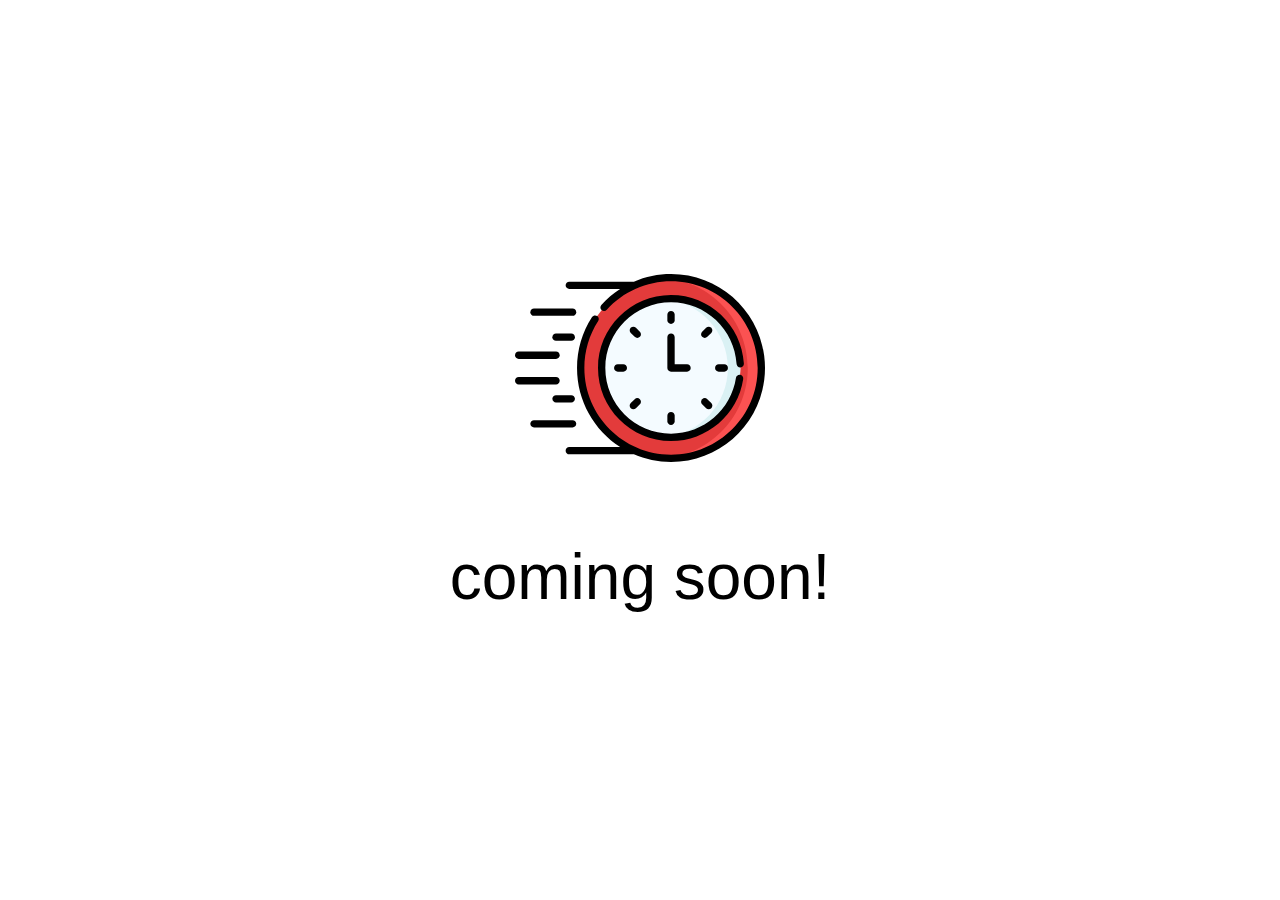
==== index.html @ c69cab12 "Create index.html" ====
<!DOCTYPE html>
<html lang="en">
<head>
    <meta charset="UTF-8">
    <meta name="viewport" content="width=device-width, initial-scale=1.0">
    <title>Coming soon!</title>
    <style>
        html,
        body {
            width: 100%;
            height: 100%;
        }

        html {
            display: table;
            font-family: Lato, "Segoe UI", Avenir, Ubuntu, Tahoma, Verdana, Helvetica, sans-serif;
        }

        body {
            display: table-cell;
            vertical-align: middle;
            text-align: center;
        }

        h1 {
            font-size: 4em;
            font-weight: normal;
            text-transform: lowercase;
        }

        svg {
            width: 250px;
            height: 250px;
        }
    </style>
</head>
<body>
    <!-- Customize Icon Color -->
    <!-- https://www.flaticon.com/free-icon/fast-time_2972562?term=clock&page=1&position=27# -->
    <?xml version="1.0"?>
    <svg xmlns="http://www.w3.org/2000/svg" id="coming_soon" enable-background="new 0 0 512 512" height="512px" viewBox="0 0 512 512" width="512px">
        <g>
            <g>
                <circle cx="319.528" cy="256" fill="#95d6a4" r="184.972" data-original="#95D6A4" class="active-path" style="fill:#E33B3B" data-old_color="#95d6a4" />
                <path d="m319.528 71.029c-4.682 0-9.322.178-13.917.52 95.656 7.115 171.055 86.976 171.055 184.451s-75.399 177.336-171.055 184.452c4.595.342 9.235.52 13.917.52 102.157-.001 184.972-82.815 184.972-184.972s-82.815-184.971-184.972-184.971z" fill="#78c2a4" data-original="#78C2A4" class="" style="fill:#FB5252" data-old_color="#78c2a4" />
                <circle cx="319.528" cy="256" fill="#f4fbff" r="142.033" data-original="#F4FBFF" class="" style="fill:#F4FBFF" />
                <path d="m319.528 113.967c-4.321 0-8.594.204-12.817.582 72.435 6.48 129.215 67.33 129.215 141.451s-56.78 134.97-129.215 141.451c4.223.377 8.496.582 12.817.582 78.443 0 142.033-63.59 142.033-142.032 0-78.444-63.59-142.034-142.033-142.034z" fill="#daf1f4" data-original="#DAF1F4" class="" />
                <g>
                    <path d="m38.872 149.21h79.098c4.142 0 7.5-3.357 7.5-7.5s-3.358-7.5-7.5-7.5h-79.098c-4.142 0-7.5 3.357-7.5 7.5s3.357 7.5 7.5 7.5z" data-original="#000000" class="" style="fill:#000000" />
                    <path d="m115.258 185.317h-31.246c-4.142 0-7.5 3.357-7.5 7.5s3.358 7.5 7.5 7.5h31.246c4.142 0 7.5-3.357 7.5-7.5s-3.358-7.5-7.5-7.5z" data-original="#000000" class="" style="fill:#000000" />
                    <path d="m7.5 237.327h76.512c4.142 0 7.5-3.357 7.5-7.5s-3.358-7.5-7.5-7.5h-76.512c-4.142 0-7.5 3.357-7.5 7.5s3.358 7.5 7.5 7.5z" data-original="#000000" class="" style="fill:#000000" />
                    <path d="m125.47 370.289c0-4.143-3.358-7.5-7.5-7.5h-79.098c-4.142 0-7.5 3.357-7.5 7.5s3.358 7.5 7.5 7.5h79.098c4.142 0 7.5-3.357 7.5-7.5z" data-original="#000000" class="" style="fill:#000000" />
                    <path d="m115.258 311.683h-31.246c-4.142 0-7.5 3.357-7.5 7.5s3.358 7.5 7.5 7.5h31.246c4.142 0 7.5-3.357 7.5-7.5s-3.358-7.5-7.5-7.5z" data-original="#000000" class="" style="fill:#000000" />
                    <path d="m91.512 282.173c0-4.143-3.358-7.5-7.5-7.5h-76.512c-4.142 0-7.5 3.357-7.5 7.5s3.358 7.5 7.5 7.5h76.512c4.142 0 7.5-3.357 7.5-7.5z" data-original="#000000" class="" style="fill:#000000" />
                    <path d="m319.529 165.83c4.143 0 7.5-3.357 7.5-7.5v-11.448c0-4.143-3.357-7.5-7.5-7.5s-7.5 3.357-7.5 7.5v11.448c0 4.143 3.357 7.5 7.5 7.5z" data-original="#000000" class="" style="fill:#000000" />
                    <path d="m401.99 173.538c-2.93-2.928-7.678-2.928-10.607 0l-8.095 8.095c-2.929 2.93-2.929 7.678 0 10.607 2.931 2.929 7.678 2.928 10.607 0l8.095-8.095c2.928-2.929 2.928-7.677 0-10.607z" data-original="#000000" class="" style="fill:#000000" />
                    <path d="m417.199 248.5c-4.143 0-7.5 3.357-7.5 7.5s3.357 7.5 7.5 7.5h11.447c4.143 0 7.5-3.357 7.5-7.5s-3.357-7.5-7.5-7.5z" data-original="#000000" class="" style="fill:#000000" />
                    <path d="m393.895 319.759c-2.93-2.928-7.678-2.928-10.607 0-2.929 2.93-2.929 7.678 0 10.607l8.095 8.095c2.931 2.929 7.678 2.928 10.607 0 2.929-2.93 2.929-7.678 0-10.607z" data-original="#000000" class="" style="fill:#000000" />
                    <path d="m312.029 353.67v11.447c0 4.143 3.357 7.5 7.5 7.5s7.5-3.357 7.5-7.5v-11.447c0-4.143-3.357-7.5-7.5-7.5s-7.5 3.358-7.5 7.5z" data-original="#000000" class="" style="fill:#000000" />
                    <path d="m245.162 319.759-8.095 8.095c-2.929 2.93-2.929 7.678 0 10.607 2.93 2.929 7.678 2.928 10.606 0l8.095-8.095c2.929-2.93 2.929-7.678 0-10.607-2.928-2.928-7.677-2.928-10.606 0z" data-original="#000000" class="" style="fill:#000000" />
                    <path d="m210.411 248.5c-4.142 0-7.5 3.357-7.5 7.5s3.358 7.5 7.5 7.5h11.448c4.142 0 7.5-3.357 7.5-7.5s-3.358-7.5-7.5-7.5z" data-original="#000000" class="" style="fill:#000000" />
                    <path d="m255.769 181.633-8.095-8.095c-2.929-2.928-7.678-2.928-10.606 0-2.929 2.93-2.929 7.678 0 10.607l8.095 8.095c2.93 2.929 7.678 2.928 10.606 0 2.929-2.929 2.929-7.677 0-10.607z" data-original="#000000" class="" style="fill:#000000" />
                    <path d="m359.859 256c0-4.143-3.357-7.5-7.5-7.5h-25.33v-55.684c0-4.143-3.357-7.5-7.5-7.5s-7.5 3.357-7.5 7.5v63.184c0 4.143 3.357 7.5 7.5 7.5h32.83c4.142 0 7.5-3.357 7.5-7.5z" data-original="#000000" class="" style="fill:#000000" />
                    <path d="m461.741 254.762c4.135-.251 7.283-3.806 7.032-7.94-4.771-78.703-70.327-140.354-149.245-140.354-82.452 0-149.532 67.08-149.532 149.533 0 82.452 67.08 149.532 149.532 149.532 73.869 0 136.9-54.122 147.865-127.157.615-4.096-2.207-7.915-6.304-8.53-4.086-.613-7.915 2.206-8.53 6.304-9.85 65.614-66.506 114.384-133.031 114.384-74.181 0-134.532-60.351-134.532-134.532s60.351-134.533 134.532-134.533c71.001 0 129.98 55.461 134.272 126.263.25 4.132 3.802 7.27 7.941 7.03z" data-original="#000000" class="" style="fill:#000000" />
                    <path d="m319.528 63.529c-26.381 0-52.228 5.473-76.018 15.708h-132.329c-4.142 0-7.5 3.357-7.5 7.5s3.358 7.5 7.5 7.5h104.113c-14.077 9.06-27.036 19.988-38.462 32.604-2.78 3.069-2.546 7.812.524 10.593 3.071 2.781 7.812 2.546 10.594-.524 33.602-37.102 81.561-58.381 131.578-58.381 97.858 0 177.472 79.613 177.472 177.471 0 97.857-79.613 177.471-177.472 177.471-97.858 0-177.471-79.613-177.471-177.471 0-34.268 9.789-67.528 28.307-96.186 2.248-3.479 1.25-8.121-2.229-10.369-3.479-2.247-8.121-1.251-10.37 2.229-20.09 31.088-30.708 67.163-30.708 104.326 0 67.766 35.206 127.458 88.285 161.763h-104.16c-4.142 0-7.5 3.357-7.5 7.5s3.358 7.5 7.5 7.5h132.225c23.36 10.099 49.097 15.708 76.122 15.708 106.128 0 192.471-86.342 192.471-192.471s-86.343-192.471-192.472-192.471z" data-original="#000000" class="" style="fill:#000000" />
                </g>
            </g>
        </g>
    </svg>
    <h1>Coming soon!</h1>
</body>
</html>
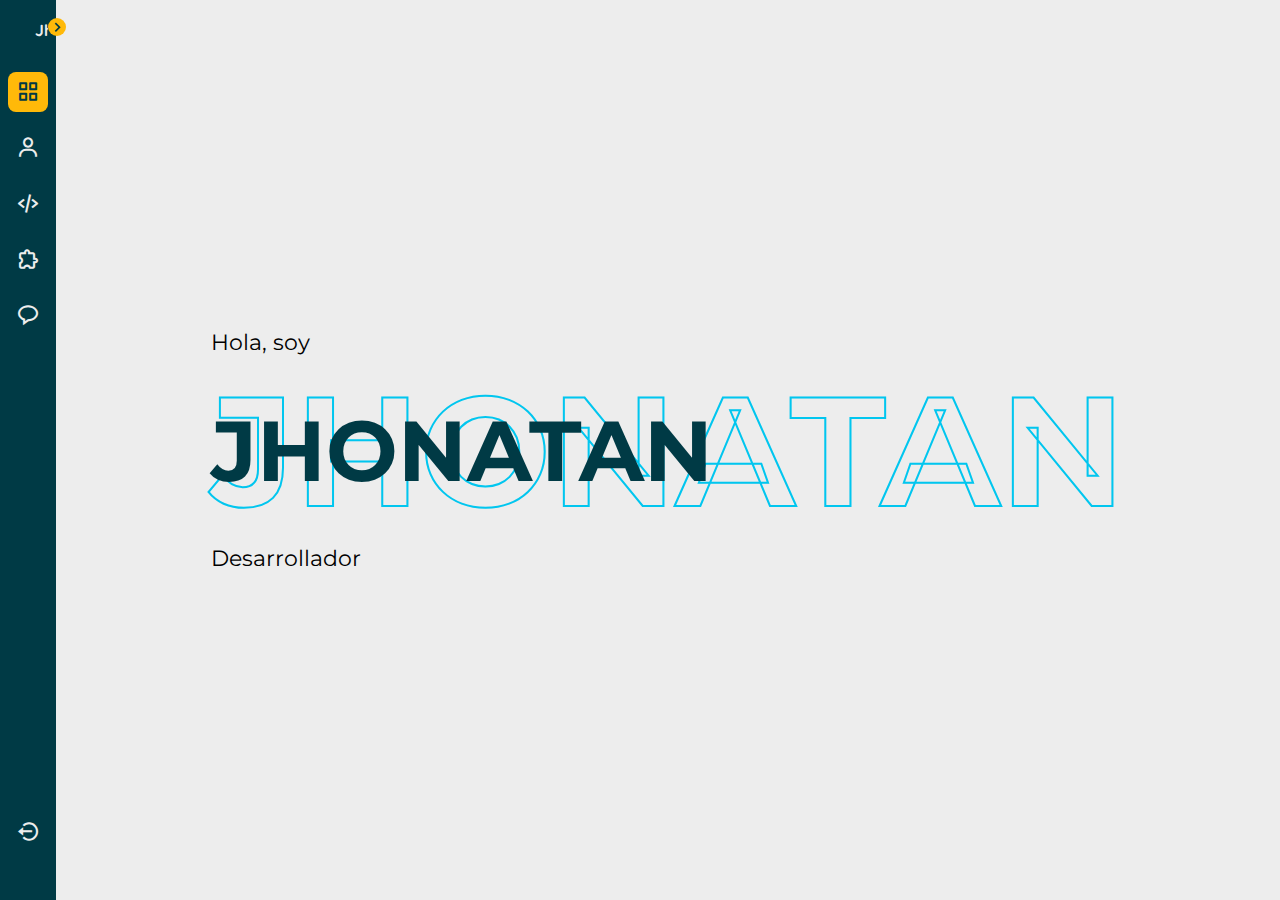
==== commit 081b0af5: "update responsive index" ====
--- a/index.html
+++ b/index.html
@@ -1,72 +1,77 @@
 <!DOCTYPE html>
-<html lang="en">
-<head>
-    <meta charset="UTF-8">
-    <meta name="viewport" content="width=device-width, initial-scale=1.0">
-    <title>Coming soon!</title>
-    <style>
-        html,
-        body {
-            width: 100%;
-            height: 100%;
-        }
+<html lang="es">
+    <head>
+        <meta charset="UTF-8">
+        <meta name="viewport" content="width=device-width, initial-scale=1.0">
+        <!-- STYLES CSS -->
+        <link rel="stylesheet" href="assets/css/styles.css">
+        <!-- BOX ICONS CSS-->
+        <link href='https://cdn.jsdelivr.net/npm/boxicons@2.0.5/css/boxicons.min.css' rel='stylesheet'>
+        <title>Jhonatan Gaviria</title>
+    </head>
+    <body id="body">
+        <div class="l-navbar" id="navbar">
+            <nav class="nav">
+                <div>
+                    <a href="#" class="nav__logo">
+                        <img src="assets/icons/j.png" alt="" class="nav__logo-icon">
+                        <span class="nav__logo-text">JhonatanG</span>
+                    </a>
+    
+                    <div class="nav__toggle" id="nav-toggle">
+                        <i class='bx bx-chevron-right'></i>
+                    </div>
+    
+                    <ul class="nav__list">
+                        <a href="#" class="nav__link active">
+                            <i class='bx bx-grid-alt nav__icon'></i>
+                            <span class="nav__text">Inicio</span>
+                        </a>
+                        <a href="#" class="nav__link">
+                            <i class='bx bx-user nav__icon' ></i>
+                            <span class="nav__text">Sobre</span>
+                        </a>
+                        <a href="#" class="nav__link">
+                            <i class='bx bx-code-alt nav__icon' ></i>
+                            <span class="nav__text">Habilidades</span>
+                        </a>
+                        <a href="#" class="nav__link">
+                            <i class='bx bx-extension nav__icon'></i>
+                            <span class="nav__text">Proyectos</span>
+                        </a>
+                        <a href="#" class="nav__link">
+                            <i class='bx bx-message-rounded nav__icon'></i>
+                            <span class="nav__text">Contacto</span>                
+                    </ul>
+                </div>
+                <a href="#" class="nav__link">           
+                    <i class='bx bx-log-out-circle nav__icon'></i>
+                    <span class="nav__text">Close</span>
+                </a>
+            </nav>
+        </div>
+        <div class="gridIndex">
+            <div class="texto1">
+                <h3 class="hola">Hola, soy</h3>
+            </div>
+            <div class="texto2">
+                <h1 class="textoSinFondo">JHONATAN</h1> 
+            </div>
+            <div class="texto4">
+                <h1 class="">JHONATAN</h1>
+            </div>
+            <div class="texto3">
+                <h3>Desarrollador</h3>
+            </div>
+            <div class="imgCartoonDiv">
+                <img src="assets/img/cartoon.png" alt="" class="imgCartoon">
+            </div>
+        </div>
+        
 
-        html {
-            display: table;
-            font-family: Lato, "Segoe UI", Avenir, Ubuntu, Tahoma, Verdana, Helvetica, sans-serif;
-        }
 
-        body {
-            display: table-cell;
-            vertical-align: middle;
-            text-align: center;
-        }
-
-        h1 {
-            font-size: 4em;
-            font-weight: normal;
-            text-transform: lowercase;
-        }
-
-        svg {
-            width: 250px;
-            height: 250px;
-        }
-    </style>
-</head>
-<body>
-    <!-- Customize Icon Color -->
-    <!-- https://www.flaticon.com/free-icon/fast-time_2972562?term=clock&page=1&position=27# -->
-    <?xml version="1.0"?>
-    <svg xmlns="http://www.w3.org/2000/svg" id="coming_soon" enable-background="new 0 0 512 512" height="512px" viewBox="0 0 512 512" width="512px">
-        <g>
-            <g>
-                <circle cx="319.528" cy="256" fill="#95d6a4" r="184.972" data-original="#95D6A4" class="active-path" style="fill:#E33B3B" data-old_color="#95d6a4" />
-                <path d="m319.528 71.029c-4.682 0-9.322.178-13.917.52 95.656 7.115 171.055 86.976 171.055 184.451s-75.399 177.336-171.055 184.452c4.595.342 9.235.52 13.917.52 102.157-.001 184.972-82.815 184.972-184.972s-82.815-184.971-184.972-184.971z" fill="#78c2a4" data-original="#78C2A4" class="" style="fill:#FB5252" data-old_color="#78c2a4" />
-                <circle cx="319.528" cy="256" fill="#f4fbff" r="142.033" data-original="#F4FBFF" class="" style="fill:#F4FBFF" />
-                <path d="m319.528 113.967c-4.321 0-8.594.204-12.817.582 72.435 6.48 129.215 67.33 129.215 141.451s-56.78 134.97-129.215 141.451c4.223.377 8.496.582 12.817.582 78.443 0 142.033-63.59 142.033-142.032 0-78.444-63.59-142.034-142.033-142.034z" fill="#daf1f4" data-original="#DAF1F4" class="" />
-                <g>
-                    <path d="m38.872 149.21h79.098c4.142 0 7.5-3.357 7.5-7.5s-3.358-7.5-7.5-7.5h-79.098c-4.142 0-7.5 3.357-7.5 7.5s3.357 7.5 7.5 7.5z" data-original="#000000" class="" style="fill:#000000" />
-                    <path d="m115.258 185.317h-31.246c-4.142 0-7.5 3.357-7.5 7.5s3.358 7.5 7.5 7.5h31.246c4.142 0 7.5-3.357 7.5-7.5s-3.358-7.5-7.5-7.5z" data-original="#000000" class="" style="fill:#000000" />
-                    <path d="m7.5 237.327h76.512c4.142 0 7.5-3.357 7.5-7.5s-3.358-7.5-7.5-7.5h-76.512c-4.142 0-7.5 3.357-7.5 7.5s3.358 7.5 7.5 7.5z" data-original="#000000" class="" style="fill:#000000" />
-                    <path d="m125.47 370.289c0-4.143-3.358-7.5-7.5-7.5h-79.098c-4.142 0-7.5 3.357-7.5 7.5s3.358 7.5 7.5 7.5h79.098c4.142 0 7.5-3.357 7.5-7.5z" data-original="#000000" class="" style="fill:#000000" />
-                    <path d="m115.258 311.683h-31.246c-4.142 0-7.5 3.357-7.5 7.5s3.358 7.5 7.5 7.5h31.246c4.142 0 7.5-3.357 7.5-7.5s-3.358-7.5-7.5-7.5z" data-original="#000000" class="" style="fill:#000000" />
-                    <path d="m91.512 282.173c0-4.143-3.358-7.5-7.5-7.5h-76.512c-4.142 0-7.5 3.357-7.5 7.5s3.358 7.5 7.5 7.5h76.512c4.142 0 7.5-3.357 7.5-7.5z" data-original="#000000" class="" style="fill:#000000" />
-                    <path d="m319.529 165.83c4.143 0 7.5-3.357 7.5-7.5v-11.448c0-4.143-3.357-7.5-7.5-7.5s-7.5 3.357-7.5 7.5v11.448c0 4.143 3.357 7.5 7.5 7.5z" data-original="#000000" class="" style="fill:#000000" />
-                    <path d="m401.99 173.538c-2.93-2.928-7.678-2.928-10.607 0l-8.095 8.095c-2.929 2.93-2.929 7.678 0 10.607 2.931 2.929 7.678 2.928 10.607 0l8.095-8.095c2.928-2.929 2.928-7.677 0-10.607z" data-original="#000000" class="" style="fill:#000000" />
-                    <path d="m417.199 248.5c-4.143 0-7.5 3.357-7.5 7.5s3.357 7.5 7.5 7.5h11.447c4.143 0 7.5-3.357 7.5-7.5s-3.357-7.5-7.5-7.5z" data-original="#000000" class="" style="fill:#000000" />
-                    <path d="m393.895 319.759c-2.93-2.928-7.678-2.928-10.607 0-2.929 2.93-2.929 7.678 0 10.607l8.095 8.095c2.931 2.929 7.678 2.928 10.607 0 2.929-2.93 2.929-7.678 0-10.607z" data-original="#000000" class="" style="fill:#000000" />
-                    <path d="m312.029 353.67v11.447c0 4.143 3.357 7.5 7.5 7.5s7.5-3.357 7.5-7.5v-11.447c0-4.143-3.357-7.5-7.5-7.5s-7.5 3.358-7.5 7.5z" data-original="#000000" class="" style="fill:#000000" />
-                    <path d="m245.162 319.759-8.095 8.095c-2.929 2.93-2.929 7.678 0 10.607 2.93 2.929 7.678 2.928 10.606 0l8.095-8.095c2.929-2.93 2.929-7.678 0-10.607-2.928-2.928-7.677-2.928-10.606 0z" data-original="#000000" class="" style="fill:#000000" />
-                    <path d="m210.411 248.5c-4.142 0-7.5 3.357-7.5 7.5s3.358 7.5 7.5 7.5h11.448c4.142 0 7.5-3.357 7.5-7.5s-3.358-7.5-7.5-7.5z" data-original="#000000" class="" style="fill:#000000" />
-                    <path d="m255.769 181.633-8.095-8.095c-2.929-2.928-7.678-2.928-10.606 0-2.929 2.93-2.929 7.678 0 10.607l8.095 8.095c2.93 2.929 7.678 2.928 10.606 0 2.929-2.929 2.929-7.677 0-10.607z" data-original="#000000" class="" style="fill:#000000" />
-                    <path d="m359.859 256c0-4.143-3.357-7.5-7.5-7.5h-25.33v-55.684c0-4.143-3.357-7.5-7.5-7.5s-7.5 3.357-7.5 7.5v63.184c0 4.143 3.357 7.5 7.5 7.5h32.83c4.142 0 7.5-3.357 7.5-7.5z" data-original="#000000" class="" style="fill:#000000" />
-                    <path d="m461.741 254.762c4.135-.251 7.283-3.806 7.032-7.94-4.771-78.703-70.327-140.354-149.245-140.354-82.452 0-149.532 67.08-149.532 149.533 0 82.452 67.08 149.532 149.532 149.532 73.869 0 136.9-54.122 147.865-127.157.615-4.096-2.207-7.915-6.304-8.53-4.086-.613-7.915 2.206-8.53 6.304-9.85 65.614-66.506 114.384-133.031 114.384-74.181 0-134.532-60.351-134.532-134.532s60.351-134.533 134.532-134.533c71.001 0 129.98 55.461 134.272 126.263.25 4.132 3.802 7.27 7.941 7.03z" data-original="#000000" class="" style="fill:#000000" />
-                    <path d="m319.528 63.529c-26.381 0-52.228 5.473-76.018 15.708h-132.329c-4.142 0-7.5 3.357-7.5 7.5s3.358 7.5 7.5 7.5h104.113c-14.077 9.06-27.036 19.988-38.462 32.604-2.78 3.069-2.546 7.812.524 10.593 3.071 2.781 7.812 2.546 10.594-.524 33.602-37.102 81.561-58.381 131.578-58.381 97.858 0 177.472 79.613 177.472 177.471 0 97.857-79.613 177.471-177.472 177.471-97.858 0-177.471-79.613-177.471-177.471 0-34.268 9.789-67.528 28.307-96.186 2.248-3.479 1.25-8.121-2.229-10.369-3.479-2.247-8.121-1.251-10.37 2.229-20.09 31.088-30.708 67.163-30.708 104.326 0 67.766 35.206 127.458 88.285 161.763h-104.16c-4.142 0-7.5 3.357-7.5 7.5s3.358 7.5 7.5 7.5h132.225c23.36 10.099 49.097 15.708 76.122 15.708 106.128 0 192.471-86.342 192.471-192.471s-86.343-192.471-192.472-192.471z" data-original="#000000" class="" style="fill:#000000" />
-                </g>
-            </g>
-        </g>
-    </svg>
-    <h1>Coming soon!</h1>
-</body>
-</html>
+    
+    </body>
+    <!-- MAIN JS -->
+    <script src="assets/js/main.js"></script>
+</html>--- a/assets/css/styles.css
+++ b/assets/css/styles.css
@@ -0,0 +1,299 @@
+@import url("https://fonts.googleapis.com/css2?family=Quicksand:wght@400;700&display=swap");
+@import url("https://fonts.googleapis.com/css2?family=Montserrat:wght@400;700&display=swap");
+/*===== VARIABLES CSS Y SASS =====*/
+/*Varibles sass*/
+/*Variables css*/
+/*===== Colores =====*/
+:root {
+  --first-color: #003A45;
+  --second-color: #FFB909;
+  --white-color: #EDEDED;
+}
+
+/*===== Fuente y tipografia =====*/
+:root {
+  --body-font: 'Quicksand', sans-serif;
+  --small-font-size: 0.875rem;
+}
+
+/*===== z index =====*/
+:root {
+  --z-back: -10;
+  --z-normal: 1;
+  --z-tooltip: 10;
+  --z-fixed: 100;
+  --z-modal: 1000;
+}
+
+/*===== BASE =====*/
+*, ::before, ::after {
+  -webkit-box-sizing: border-box;
+          box-sizing: border-box;
+}
+
+body {
+  position: relative;
+  margin: 0;
+  padding: 0 0 0 56px;
+  font-family: var(--body-font);
+  background-color: var(--white-color);
+  -webkit-transition: .5s;
+  transition: .5s;
+}
+
+h1,h2,h3 {
+  margin: 0;
+}
+
+ul, li {
+  margin: 0;
+  padding: 0;
+  list-style: none;
+}
+
+a {
+  text-decoration: none;
+}
+
+/*=====  NAV =====*/
+.l-navbar {
+  position: fixed;
+  top: 0;
+  left: 0;
+  width: 56px;
+  height: 100vh;
+  background-color: var(--first-color);
+  padding: 1.25rem .5rem 2rem;
+  -webkit-transition: .5s;
+  transition: .5s;
+  z-index: var(--z-fixed);
+}
+
+.nav {
+  height: 100%;
+  display: -webkit-box;
+  display: -ms-flexbox;
+  display: flex;
+  -webkit-box-orient: vertical;
+  -webkit-box-direction: normal;
+      -ms-flex-direction: column;
+          flex-direction: column;
+  -webkit-box-pack: justify;
+      -ms-flex-pack: justify;
+          justify-content: space-between;
+  overflow: hidden;
+}
+
+.nav__logo {
+  display: -webkit-box;
+  display: -ms-flexbox;
+  display: flex;
+  -webkit-box-align: center;
+      -ms-flex-align: center;
+          align-items: center;
+  margin-bottom: 2rem;
+  padding: 0 .5rem;
+}
+
+.nav__logo-icon {
+  max-width: 20px;
+  margin-right: 1.2rem;
+}
+
+.nav__logo-text {
+  color: var(--white-color);
+  font-weight: 700;
+}
+
+.nav__toggle {
+  position: absolute;
+  top: 1.10rem;
+  right: -.6rem;
+  width: 18px;
+  height: 18px;
+  background-color: var(--second-color);
+  border-radius: 50%;
+  font-size: 1.25rem;
+  color: var(--first-color);
+  display: -webkit-box;
+  display: -ms-flexbox;
+  display: flex;
+  -webkit-box-align: center;
+      -ms-flex-align: center;
+          align-items: center;
+  -webkit-box-pack: center;
+      -ms-flex-pack: center;
+          justify-content: center;
+  cursor: pointer;
+  -webkit-transition: .5s;
+  transition: .5s;
+}
+
+.nav__link {
+  display: -webkit-box;
+  display: -ms-flexbox;
+  display: flex;
+  -webkit-box-align: center;
+      -ms-flex-align: center;
+          align-items: center;
+  padding: .5rem;
+  margin-bottom: 1rem;
+  border-radius: .5rem;
+  color: var(--white-color);
+  -webkit-transition: .3s;
+  transition: .3s;
+}
+
+.nav__link:hover {
+  background-color: var(--second-color);
+  color: var(--first-color);
+}
+
+.nav__icon {
+  font-size: 1.5rem;
+  margin-right: 1rem;
+}
+
+.nav__text {
+  font-weight: 700;
+}
+
+/*mostrar menu*/
+.show {
+  width: 168px;
+}
+
+/*rotar toggle*/
+.rotate {
+  -webkit-transform: rotate(180deg);
+          transform: rotate(180deg);
+  -webkit-transition: .5s;
+  transition: .5s;
+}
+
+/*Activar links menu*/
+.active {
+  background-color: var(--second-color);
+  color: var(--first-color);
+}
+
+/*Agregar padding al body*/
+.expander {
+  padding: 0 0 0 168px;
+  -webkit-transition: .5s;
+  transition: .5s;
+}
+/*texto index centrado*/
+.gridIndex{
+  margin: auto;
+  height: 100vh;
+  width: 100%;
+  display: grid;
+  grid-template-columns: 1fr auto 1fr;
+  grid-template-rows: 1fr auto 1fr;
+}
+.texto1{
+  grid-column: 2/3;
+  grid-row: 1/2;
+  display: flex;
+  align-items: flex-end;
+  font-family: Montserrat;
+}
+.texto1 h3 {
+  font-size: 22px;
+  font-weight: normal;
+}
+.texto2{
+  grid-column: 2/3;
+  grid-row: 2/3;
+}
+.texto3{
+  grid-column: 2/3;
+  grid-row: 3/4;
+  font-family: Montserrat;
+}
+.texto3 h3{
+  font-size: 22px;
+  font-weight: normal;
+}
+.texto4{
+  grid-column: 2/3;
+  grid-row: 2/3;
+  font-family: Montserrat;
+  color: var(--first-color);
+  display: flex;
+  align-items: center;
+}
+.texto4 h1{
+  font-weight: bold;
+  font-size: 85px;
+}
+
+.textoSinFondo{
+ 
+  margin-top: 0px;
+  font-family: Montserrat;
+  font-style: normal;
+  font-weight: bold;
+  font-size: 155px;
+  /* or 62px */
+  text-transform: uppercase;
+  -webkit-text-stroke: 2px #01C6EF;
+  color: transparent; 
+}
+.imgCartoonDiv{
+  grid-column: 2/3;
+  grid-row: 1/4;
+  /*background-color: yellowgreen;*/
+  height: 100%;;
+  display: flex;
+  align-items: center;
+  margin-left: auto;
+}
+.imgCartoon{
+  max-width: 350px;
+}
+
+
+@media (max-width: 1000px) {
+  .gridIndex{
+    display: grid;
+    grid-template-columns:1fr;
+    grid-template-rows: 1fr 1fr 1fr 1fr;
+  }
+  .texto1{
+    grid-column: 1/1;
+    grid-row: 1/1;
+    justify-self: center;
+    align-items: center;
+  }
+  .texto2{
+    display: none;
+    grid-column: 1/1;
+    grid-row: 2/2;
+    justify-self: center;
+  }
+  .texto2 h1{
+    font-size: 100px;
+  }
+  .texto3{
+    grid-column: 1/1;
+    grid-row: 3/3;
+    justify-self: center;
+  }
+  .texto4{
+    grid-column: 1/1;
+    grid-row: 2/2;
+    justify-self: center;
+  }
+  .texto4 h1{
+    font-size: 80px;
+  }
+  .imgCartoonDiv{
+    grid-column: 1/1;
+    grid-row: 4/4;
+    justify-self: center;
+    margin-left: 0px;
+  }
+
+}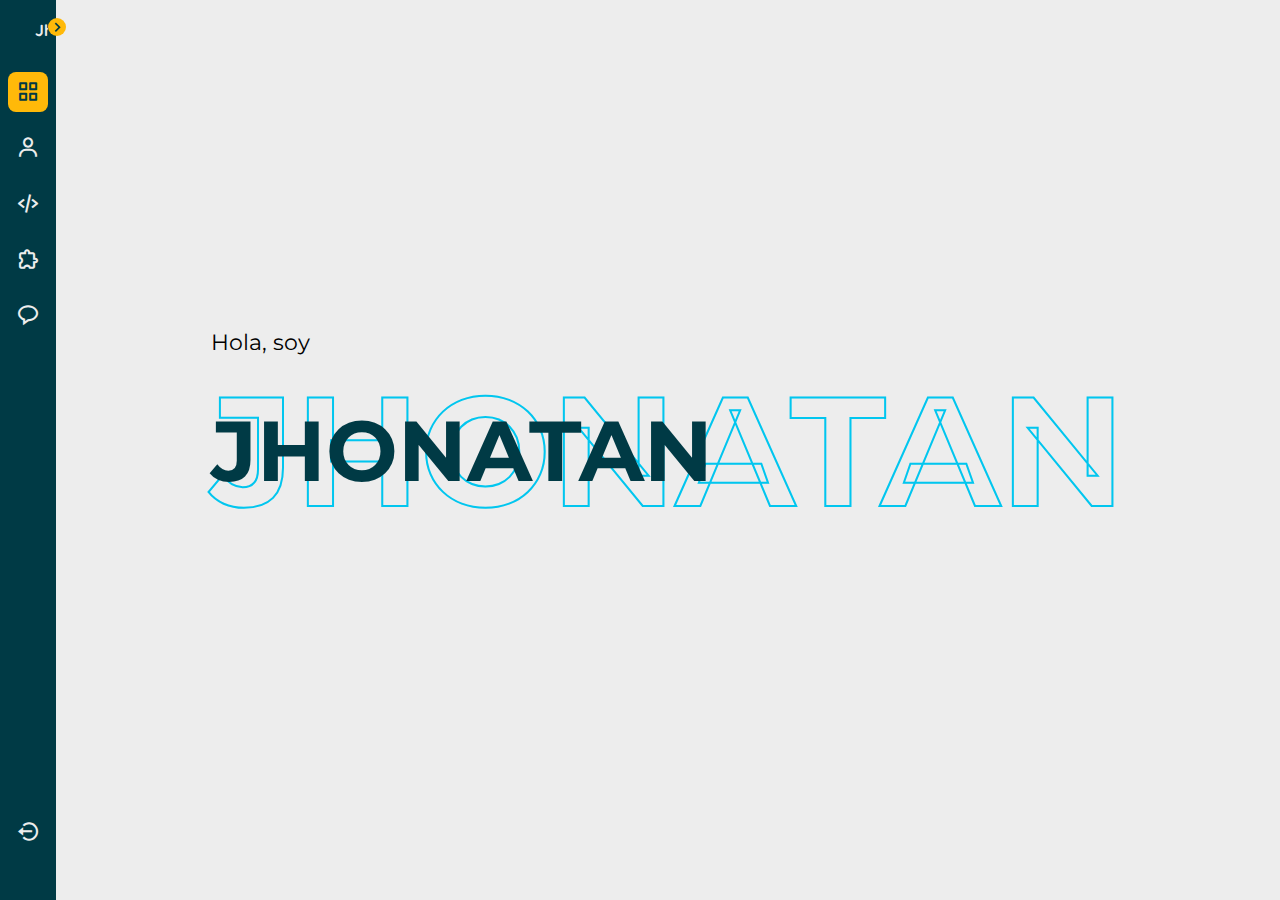
==== commit b2ef6de0: "update responsive index" ====
--- a/index.html
+++ b/index.html
@@ -6,6 +6,7 @@
         <!-- STYLES CSS -->
         <link rel="stylesheet" href="assets/css/styles.css">
         <!-- BOX ICONS CSS-->
+        <link rel="stylesheet" href="https://cdnjs.cloudflare.com/ajax/libs/animate.css/4.1.1/animate.min.css"/>
         <link href='https://cdn.jsdelivr.net/npm/boxicons@2.0.5/css/boxicons.min.css' rel='stylesheet'>
         <title>Jhonatan Gaviria</title>
     </head>
@@ -55,13 +56,13 @@
                 <h3 class="hola">Hola, soy</h3>
             </div>
             <div class="texto2">
-                <h1 class="textoSinFondo">JHONATAN</h1> 
+                <h1 class="textoSinFondo animate__animated animate__wobble">JHONATAN</h1> 
             </div>
             <div class="texto4">
-                <h1 class="">JHONATAN</h1>
+                <h1>JHONATAN</h1>
             </div>
             <div class="texto3">
-                <h3>Desarrollador</h3>
+                <h3><span class="typedIndex"></span></h3>
             </div>
             <div class="imgCartoonDiv">
                 <img src="assets/img/cartoon.png" alt="" class="imgCartoon">
@@ -73,5 +74,6 @@
     
     </body>
     <!-- MAIN JS -->
+    <script src="https://cdn.jsdelivr.net/npm/typed.js@2.0.12"></script>
     <script src="assets/js/main.js"></script>
 </html>--- a/assets/css/styles.css
+++ b/assets/css/styles.css
@@ -206,6 +206,7 @@
 .texto2{
   grid-column: 2/3;
   grid-row: 2/3;
+  z-index: 0;
 }
 .texto3{
   grid-column: 2/3;
@@ -223,6 +224,7 @@
   color: var(--first-color);
   display: flex;
   align-items: center;
+  z-index: 1;
 }
 .texto4 h1{
   font-weight: bold;
@@ -249,6 +251,7 @@
   display: flex;
   align-items: center;
   margin-left: auto;
+  z-index: 2;
 }
 .imgCartoon{
   max-width: 350px;
@@ -259,7 +262,7 @@
   .gridIndex{
     display: grid;
     grid-template-columns:1fr;
-    grid-template-rows: 1fr 1fr 1fr 1fr;
+    grid-template-rows: 1fr 1fr 1fr 2fr;
   }
   .texto1{
     grid-column: 1/1;
@@ -272,19 +275,23 @@
     grid-column: 1/1;
     grid-row: 2/2;
     justify-self: center;
+    align-items: center;
   }
   .texto2 h1{
     font-size: 100px;
   }
   .texto3{
-    grid-column: 1/1;
-    grid-row: 3/3;
-    justify-self: center;
+    display: flex;
+    grid-column: 1/1;
+    grid-row: 3/4;
+    justify-self: center;
+    align-items: center;
   }
   .texto4{
     grid-column: 1/1;
-    grid-row: 2/2;
-    justify-self: center;
+    grid-row: 2/3;
+    justify-self: center;
+    align-items: center;
   }
   .texto4 h1{
     font-size: 80px;
@@ -296,4 +303,20 @@
     margin-left: 0px;
   }
 
-}+}
+
+@media (max-width: 650px){
+  .texto4 h1{
+    font-size: 40px;
+  }
+  .imgCartoonDiv{
+    justify-self: center;
+    align-items: center;
+  }
+  .imgCartoon{
+    margin: auto;
+    max-width: 80%;
+  }
+}
+
+/*===== About Section =====*/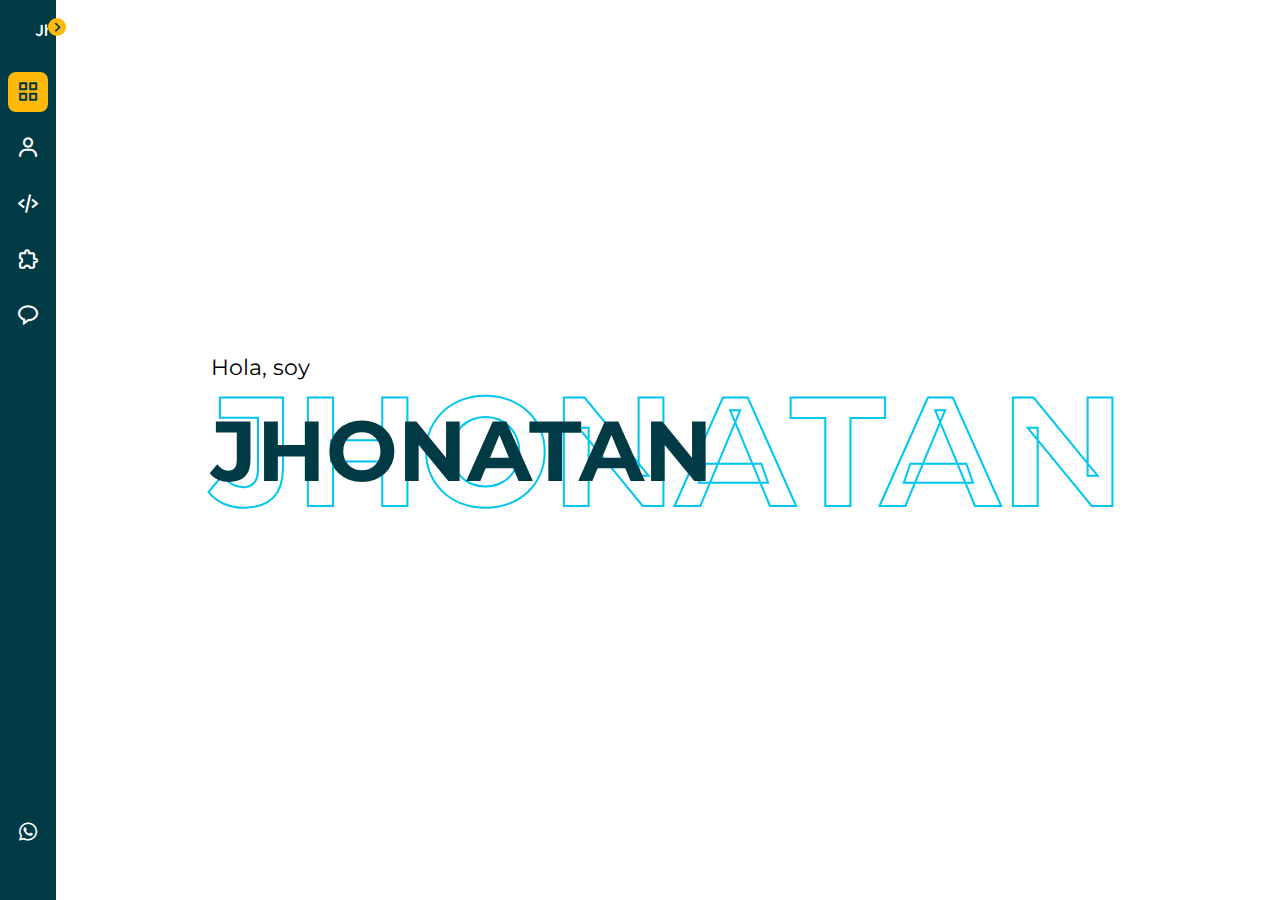
==== commit 5ef6f97e: "add page skills" ====
--- a/index.html
+++ b/index.html
@@ -30,9 +30,9 @@
                         </a>
                         <a href="#" class="nav__link">
                             <i class='bx bx-user nav__icon' ></i>
-                            <span class="nav__text">Sobre</span>
+                            <span class="nav__text">Yo</span>
                         </a>
-                        <a href="#" class="nav__link">
+                        <a href="skills.html" class="nav__link">
                             <i class='bx bx-code-alt nav__icon' ></i>
                             <span class="nav__text">Habilidades</span>
                         </a>
@@ -45,9 +45,9 @@
                             <span class="nav__text">Contacto</span>                
                     </ul>
                 </div>
-                <a href="#" class="nav__link">           
-                    <i class='bx bx-log-out-circle nav__icon'></i>
-                    <span class="nav__text">Close</span>
+                <a href="https://wa.me/573142196320" class="nav__link" target="_blank">            
+                    <i class='bx bxl-whatsapp nav__icon'></i>
+                    <span class="nav__text">Whatsapp</span>
                 </a>
             </nav>
         </div>
@@ -56,7 +56,7 @@
                 <h3 class="hola">Hola, soy</h3>
             </div>
             <div class="texto2">
-                <h1 class="textoSinFondo animate__animated animate__wobble">JHONATAN</h1> 
+                <h1 class="textoSinFondo animate__animated animate__wobble animate__slow animate__delay-2s">JHONATAN</h1> 
             </div>
             <div class="texto4">
                 <h1>JHONATAN</h1>
--- a/assets/css/styles.css
+++ b/assets/css/styles.css
@@ -1,5 +1,5 @@
 @import url("https://fonts.googleapis.com/css2?family=Quicksand:wght@400;700&display=swap");
-@import url("https://fonts.googleapis.com/css2?family=Montserrat:wght@400;700&display=swap");
+@import url("https://fonts.googleapis.com/css2?family=Montserrat:wght@400;700;800;900&display=swap");
 /*===== VARIABLES CSS Y SASS =====*/
 /*Varibles sass*/
 /*Variables css*/
@@ -7,7 +7,7 @@
 :root {
   --first-color: #003A45;
   --second-color: #FFB909;
-  --white-color: #EDEDED;
+  --white-color: #FFFFFF;
 }
 
 /*===== Fuente y tipografia =====*/
@@ -204,6 +204,8 @@
   font-weight: normal;
 }
 .texto2{
+  margin-top: -25px;
+  margin-bottom: -25px;
   grid-column: 2/3;
   grid-row: 2/3;
   z-index: 0;
@@ -256,8 +258,101 @@
 .imgCartoon{
   max-width: 350px;
 }
-
-
+/*===== Skilss Section =====*/
+.skills{
+  height: 100vh;
+  display: grid;
+  grid-template-columns:1fr;
+  grid-template-rows: auto auto 1fr;
+}
+.skillsTxt1{
+  grid-column: 1/1;
+  grid-row: 1/2;
+  display: flex;
+  justify-self: center;
+  align-items: center;
+}
+.skillsTxt2{
+  grid-column: 1/1;
+  grid-row: 1/2;
+  display: flex;
+  justify-self: center;
+  align-items: center;
+}
+.skillsTxt1 h1{
+  font-family: Montserrat;
+  font-style: normal;
+  font-weight: 800;
+  font-size: 120px;
+  color: rgba(0, 58, 69, 0.1);
+}
+.skillsTxt2 h2 {
+  font-family: Montserrat;
+  font-style: normal;
+  font-weight: 800;
+  font-size: 60px;
+  color: #003A45;
+  animation: bounce; /* referring directly to the animation's @keyframe declaration */
+  animation-duration: 2s; 
+}
+.skillsParrafo1{
+  display: flex;
+  justify-self: center;
+  align-items: center;
+  font-family: Montserrat;
+  font-size: 18px;
+}
+.skillsBox{
+  margin: auto;
+  width: 90%;
+  
+  margin-top: 20px;
+  display: flex;
+  flex-wrap: wrap;
+  justify-content: center;
+  column-gap: 50px;
+  row-gap: 50px;
+}
+.skillBox{
+  width: 150px;
+  height: 165px;
+  -webkit-box-shadow: 0px 7px 8px 0px rgba(0,0,0,0.75);
+  -moz-box-shadow: 0px 7px 8px 0px rgba(0,0,0,0.75);
+  box-shadow: 0px 7px 8px 0px rgba(0,0,0,0.25);
+  cursor: pointer;
+}
+.skillBoxImg{
+  height: 125px;
+  width: 100%;
+  background: rgba(255, 75, 0, 0.1);
+  display: flex;
+  align-items: center;
+  justify-content: center;
+}
+.skillBoxImg img{
+  height: 85px;
+  animation: bounce; /* referring directly to the animation's @keyframe declaration */
+  animation-duration: 2s; /* don't forget to set a duration! */
+}
+.skillBox:hover{
+  animation: rotateOut; /* referring directly to the animation's @keyframe declaration */
+  animation-duration: 1s;
+  
+}
+.skillBoxTxt{
+  width: 100%;
+  height: 40px;
+  background-color: var(--first-color);
+  font-family: Montserrat;
+  font-style: normal;
+  font-weight: bold;
+  font-size: 16px;
+  color: white;
+  display: flex;
+  align-items: center;
+  justify-content: center;
+}
+/*===== mediaquery Section =====*/
 @media (max-width: 1000px) {
   .gridIndex{
     display: grid;
@@ -302,9 +397,42 @@
     justify-self: center;
     margin-left: 0px;
   }
-
-}
-
+  /* //skills section// */
+  .skillsTxt1 h1{
+    font-size: 80px;
+  }
+  .skillsTxt2 h2{
+    font-size: 40px;
+  }
+  .skillsParrafo1 {
+    font-size: 14px;
+  }
+  .skillBoxTxt{
+    font-size: 12px;
+  }
+  .skillBox{
+    width: 120px;
+    height: 135px;
+  }
+  .skillBoxImg{
+    height: 100px;
+  }
+  .skillBoxTxt{
+    height: 35px;
+  }
+  .skillBoxImg img{
+    height: 65px;
+  }
+}
+@media (max-width: 700px){
+  /* //skills section// */
+  .skillsTxt1 h1{
+    font-size: 60px;
+  }
+  .skillsTxt2 h2{
+    font-size: 30px;
+  }
+}
 @media (max-width: 650px){
   .texto4 h1{
     font-size: 40px;
@@ -318,5 +446,8 @@
     max-width: 80%;
   }
 }
-
-/*===== About Section =====*/+@media (max-width: 530px){
+  .skillsTxt1{
+    display: none;
+  }
+}
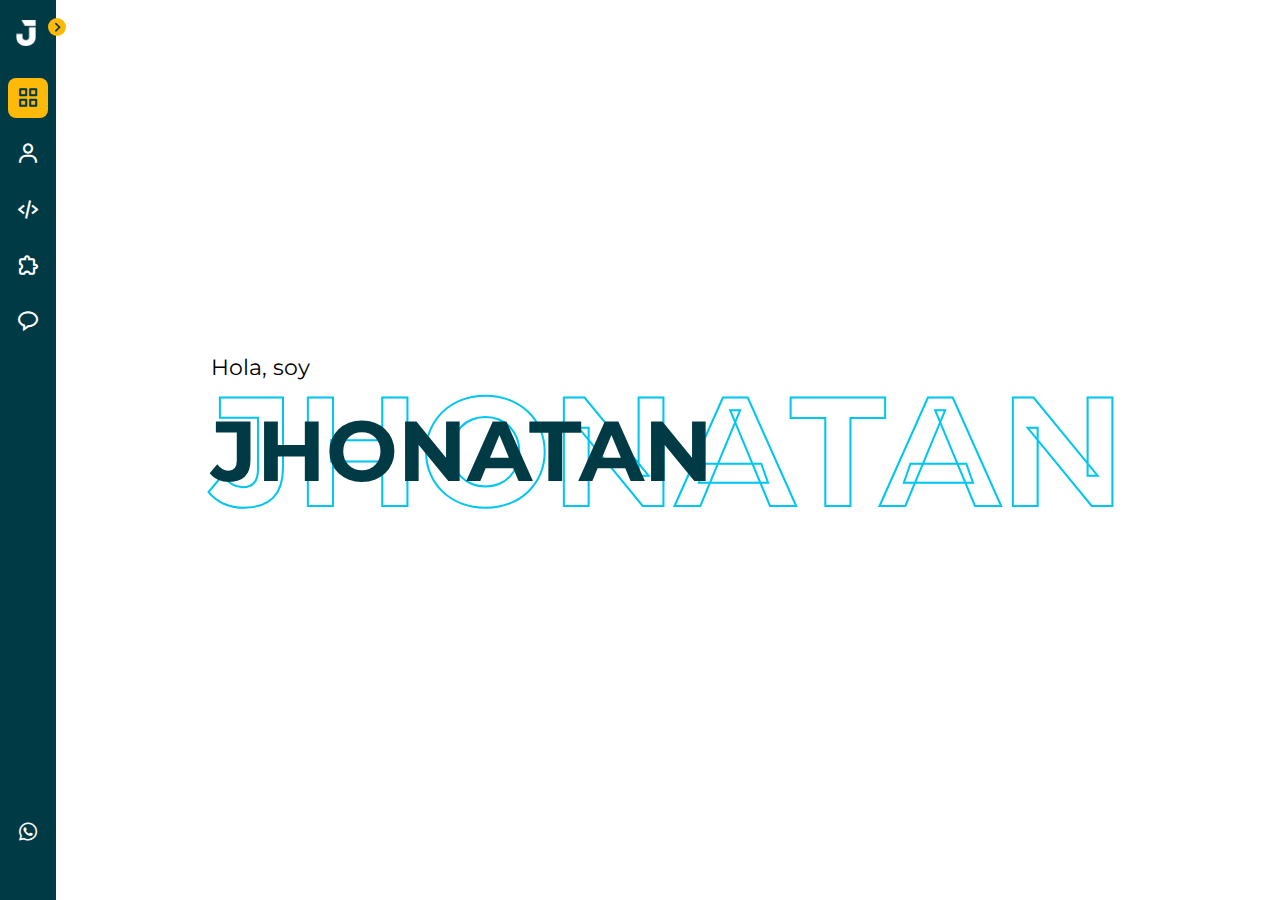
==== commit c22e87c2: "add favicon" ====
--- a/index.html
+++ b/index.html
@@ -3,6 +3,7 @@
     <head>
         <meta charset="UTF-8">
         <meta name="viewport" content="width=device-width, initial-scale=1.0">
+        <link rel="icon" type="image" href="assets/icons/jb.png">
         <!-- STYLES CSS -->
         <link rel="stylesheet" href="assets/css/styles.css">
         <!-- BOX ICONS CSS-->
